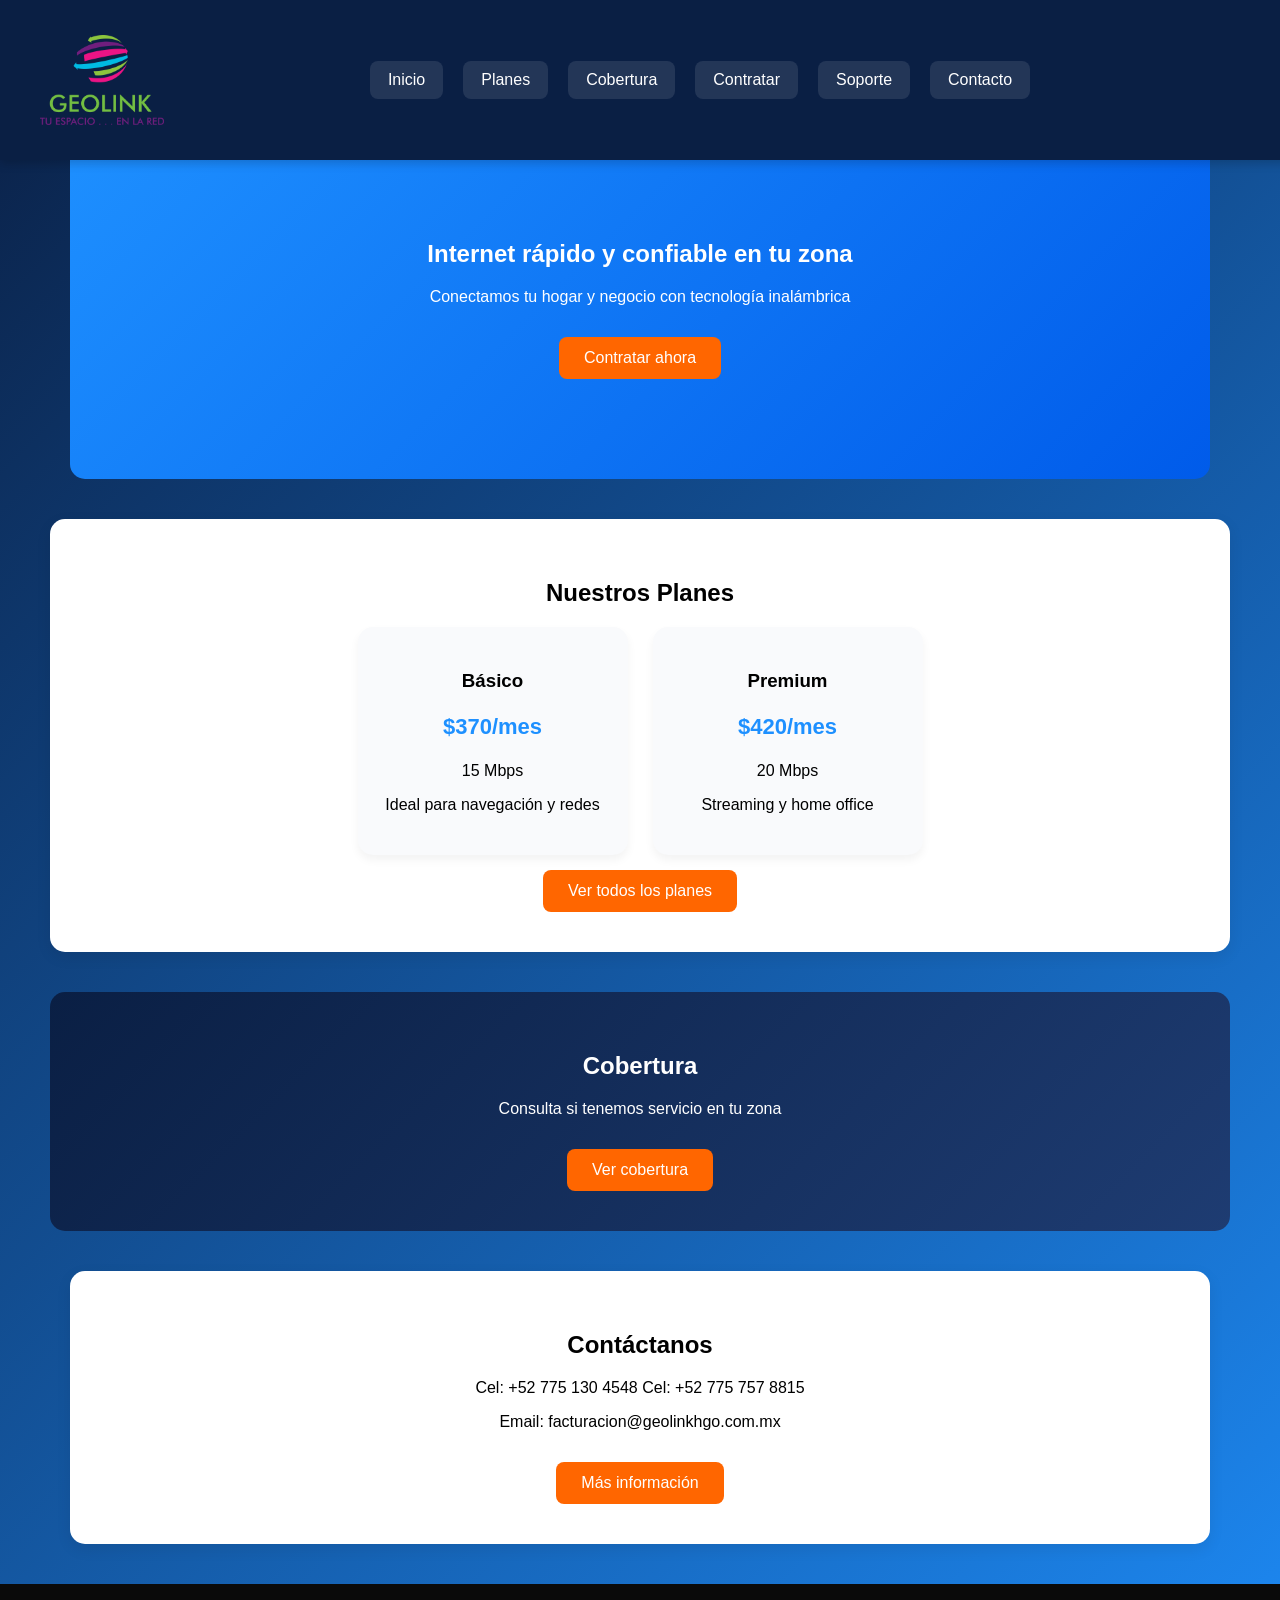
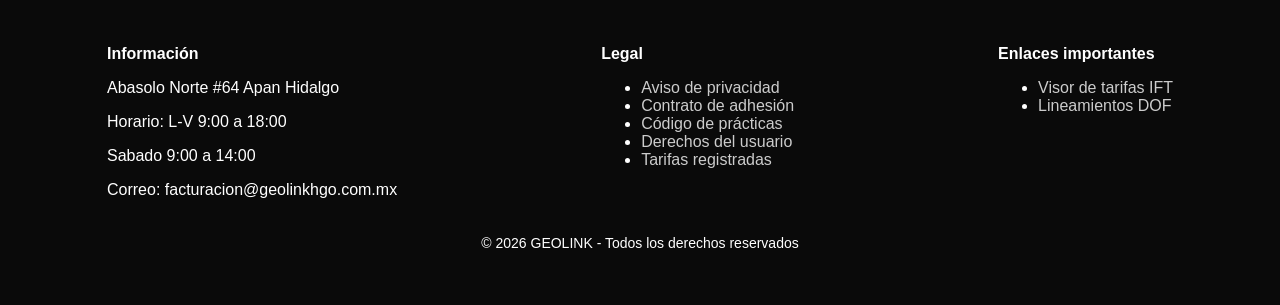
==== index.html @ 2ee6d13f "Add files via upload" ====
<!DOCTYPE html>
<html lang="es">
<head>
    <meta charset="UTF-8">
    <meta name="viewport" content="width=device-width, initial-scale=1.0">
    <title>GEOLINK Internet inalámbrico</title>

    <link rel="stylesheet" href="styles.css">
</head>
<body>

<!-- 🔝 NAVBAR -->
<header>
    <nav class="navbar">
        <h2 class="logo">
    <img src="LogoLegacy.png" alt="GEOLINK"></h2>

        <ul class="menu">
            <li><a href="#">Inicio</a></li>
            <li><a href="planes.html">Planes</a></li>
            <li><a href="cobertura.html">Cobertura</a></li>
            <li><a href="contratar.html">Contratar</a></li>
            <li><a href="soporte.html">Soporte</a></li>
            <li><a href="contacto.html">Contacto</a></li>
        </ul>
    </nav>
</header>

<!-- 🚀 HERO -->
<section class="hero">
    <h1>Internet rápido y confiable en tu zona</h1>
    <p>Conectamos tu hogar y negocio con tecnología inalámbrica</p>
    <a href="contratar.html" class="btn">Contratar ahora</a>
</section>

<!-- 💰 PLANES DESTACADOS -->
<section class="planes">
    <h2>Nuestros Planes</h2>

    <div class="cards">
        <div class="card">
            <h3>Básico</h3>
            <p class="precio">$370/mes</p>
            <p>15 Mbps</p>
            <p>Ideal para navegación y redes</p>
        </div>

        <div class="card">
            <h3>Premium</h3>
            <p class="precio">$420/mes</p>
            <p>20 Mbps</p>
            <p>Streaming y home office</p>
        </div>
    </div>

    <a href="planes.html" class="btn">Ver todos los planes</a>
</section>

<!-- 📡 COBERTURA -->
<section class="cobertura">
    <h2>Cobertura</h2>
    <p>Consulta si tenemos servicio en tu zona</p>
    <a href="cobertura.html" class="btn">Ver cobertura</a>
</section>

<!-- 📞 CONTACTO RÁPIDO -->
<section class="contacto">
    <h2>Contáctanos</h2>
    <p>Cel: +52 775 130 4548
       Cel: +52 775 757 8815 
    </p>
    <p>Email: facturacion@geolinkhgo.com.mx</p>
    <a href="contacto.html" class="btn">Más información</a>
</section>

<!-- ⚖️ FOOTER LEGAL (CLAVE PARA IFT / PROFECO) -->
<footer>
    <div class="footer-content">
        
        <div>
            <h4>Información</h4>
            <p>Abasolo Norte #64 Apan Hidalgo</p>
            <p>Horario: L-V 9:00 a 18:00</p>
            <p>      Sabado 9:00 a 14:00</p>
            <p>Correo: facturacion@geolinkhgo.com.mx</p>
        </div>

        <div>
            <h4>Legal</h4>
            <ul>
                <li><a href="legal/aviso-privacidad.html">Aviso de privacidad</a></li>
                <li><a href="legal/contrato.html">Contrato de adhesión</a></li>
                <li><a href="legal/codigo-practicas.html">Código de prácticas</a></li>
                <li><a href="legal/derechos-usuario.html">Derechos del usuario</a></li>
                <li><a href="legal/tarifas.html">Tarifas registradas</a></li>
            </ul>
        </div>

        <div>
            <h4>Enlaces importantes</h4>
            <ul>
                <li><a href="https://tarifas.ift.org.mx/ift_visor/" target="_blank">Visor de tarifas IFT</a></li>
                <li><a href="https://www.dof.gob.mx/" target="_blank">Lineamientos DOF</a></li>
            </ul>
        </div>

    </div>

    <p class="copy">© 2026 GEOLINK - Todos los derechos reservados</p>
</footer>
<script src="script.js"></script>
</body>
</html>
---- styles.css ----
/* RESET */
body {
    margin: 0;
    font-family: Arial, sans-serif;

    background: linear-gradient(135deg, #0a1f44, #1e90ff);
    min-height: 100vh;

      margin: 0;
    padding-top: 80px; /* 🔥 ajusta según altura del navbar */
}

/* NAVBAR FIJO */
.navbar {
    position: fixed;   /* 🔥 lo fija */
    top: 0;
    left: 0;
    width: 100%;

    display: grid;
    grid-template-columns: 1fr auto 1fr;
    align-items: center;

    background: #0a1f44;
    padding: 15px 40px;

    z-index: 1000; /* 🔥 evita que se tape */
    box-shadow: 0 3px 10px rgba(0,0,0,0.2);
}

.logo img {
    height: 90px;
    width: auto;
    display: block;
}

.menu a {
    position: relative;
}

.menu a::after {
    content: "";
    position: absolute;
    width: 0;
    height: 2px;
    background: #ff6600;
    left: 0;
    bottom: -5px;
    transition: 0.3s;
}

.menu a:hover::after {
    width: 100%;
}

/* HERO */
.hero {
    text-align: center;
    padding: 100px 20px;
    background: linear-gradient(135deg, #1e90ff, #005bea);
    color: white;
}

/* BOTONES */
.btn {
    display: inline-block;
    margin-top: 15px;
    padding: 12px 25px;
    background: #ff6600;
    color: white;
    text-decoration: none;
    border-radius: 8px;
    transition: 0.3s;
}

.btn:hover {
    background: #e65c00;
}

/* SECCIONES (esto da separación visual) */
section {
    margin: 40px auto;
    max-width: 1100px;
    padding: 40px;
    border-radius: 15px;
}

/* PLANES */
.planes {
    background: white;
    text-align: center;
    box-shadow: 0 5px 15px rgba(0,0,0,0.08);
}

.cards {
    display: flex;
    justify-content: center;
    gap: 25px;
    flex-wrap: wrap;
}

.card {
    background: #f9fafc;
    border-radius: 15px;
    padding: 25px;
    width: 220px;
    box-shadow: 0 5px 10px rgba(0,0,0,0.05);
    transition: 0.3s;
}

.card:hover {
    transform: translateY(-5px);
}

.precio {
    font-size: 22px;
    font-weight: bold;
    color: #1e90ff;
}

/* COBERTURA */
.cobertura {
    background: linear-gradient(135deg, #0a1f44, #1e3c72);
    color: white;
    text-align: center;
}

/* CONTACTO */
.contacto {
    background: white;
    text-align: center;
    box-shadow: 0 5px 15px rgba(0,0,0,0.08);
}

/* FOOTER */
footer {
    background: #0a0a0a;
    color: white;
    padding: 40px 20px;
}

.footer-content {
    display: flex;
    justify-content: space-around;
    flex-wrap: wrap;
    gap: 30px;
}

footer h4 {
    margin-bottom: 10px;
}

footer a {
    color: #ccc;
    text-decoration: none;
}

footer a:hover {
    color: white;
}

.copy {
    text-align: center;
    margin-top: 20px;
    font-size: 14px;
}

/* MENÚ HORIZONTAL */
.menu {
    list-style: none;
    display: flex; /* 🔥 esto lo hace horizontal */
    gap: 20px;
    justify-self: center;
}

/* CADA OPCIÓN */
.menu li a {
    display: block;
    padding: 10px 18px;
    background: rgba(255,255,255,0.1);
    color: white;
    text-decoration: none;
    border-radius: 8px;
    font-weight: 500;
    transition: 0.3s;
}

/* EFECTO HOVER (REALCE) */
.menu li a:hover {
    background: #ff6600;
    transform: translateY(-2px);
}

.navbar.scrolled {
    background: rgba(10, 31, 68, 0.95);
    backdrop-filter: blur(5px);
}

.destacado {
    border: 2px solid #ff6600;
    transform: scale(1.05);
}

/* EMPRESARIALES CON OTRO ESTILO */
.empresas {
    background: linear-gradient(135deg, #0a1f44, #1e3c72);
    color: white;
}

.empresas .card {
    background: white;
    color: black;
}



.nota {
    margin-top: 15px;
    font-size: 14px;
    color: #555;
}

.nota {
    margin-top: 15px;
    font-size: 14px;
    color: #555;
}

.consulta {
    text-align: center;
}

.mapa {
    text-align: center;
    padding: 40px;
}

.mapa-container {
    margin-top: 20px;
    max-width: 1000px;
    margin-left: auto;
    margin-right: auto;
}

.mapa iframe {
    box-shadow: 0 5px 20px rgba(0,0,0,0.2);
}

.mapa-container iframe {
    width: 100%;
    height: 450px;
}

.filtros {
    display: flex;
    gap: 10px;
    justify-content: center;
    flex-wrap: wrap;
}

select {
    padding: 10px;
    border-radius: 8px;
    min-width: 180px;
}

#resultado {
    margin-top: 20px;
    font-weight: bold;
    text-align: center;
}


.formulario {
    display: flex;
    justify-content: center;
    padding: 40px;
}

form {
    display: flex;
    flex-direction: column;
    gap: 15px;
    width: 100%;
    max-width: 400px;
}

input, select, textarea {
    padding: 12px;
    border-radius: 8px;
    border: 1px solid #ccc;
}

textarea {
    min-height: 80px;
}






.faq {
    display: flex;
    flex-direction: column;
    gap: 15px;
    max-width: 600px;
    margin: auto;
}

.item {
    background: white;
    padding: 15px;
    border-radius: 10px;
    cursor: pointer;
    box-shadow: 0 5px 10px rgba(0,0,0,0.1);
}

.item p {
    display: none;
    margin-top: 10px;
}

.item.activo p {
    display: block;
}

.diagnostico {
    text-align: center;
    margin-top: 40px;
}

.botones-soporte {
    display: flex;
    justify-content: center;
    gap: 15px;
    margin-top: 15px;
}


.contacto-info {
    display: grid;
    grid-template-columns: repeat(auto-fit, minmax(250px, 1fr));
    gap: 20px;
    max-width: 900px;
    margin: 30px auto;
}

.info-box {
    background: white;
    padding: 20px;
    border-radius: 10px;
    width: 250px;
    text-align: center;
    box-shadow: 0 5px 10px rgba(0,0,0,0.1);
}

.formulario {
    text-align: center;
    padding: 30px;
}

form {
    max-width: 400px;
    margin: auto;
    display: flex;
    flex-direction: column;
    gap: 15px;
}



.contacto-info {
    display: grid;
    grid-template-columns: repeat(auto-fit, minmax(250px, 1fr));
    gap: 25px;
    max-width: 1000px;
    margin: 40px auto;
    padding: 0 20px;
}

.info-box {
    background: white;
    padding: 25px;
    border-radius: 15px;
    text-align: center;
    box-shadow: 0 5px 15px rgba(0,0,0,0.1);
    transition: 0.3s;
}

.info-box:hover {
    transform: translateY(-5px);
}

.info-box h3 {
    color: #0a1f44;
    margin-bottom: 15px;
}

.mapa {
    padding: 40px 20px;
    text-align: center;
}

.mapa iframe {
    width: 100%;
    max-width: 1000px;
    border: none;
    box-shadow: 0 5px 15px rgba(0,0,0,0.15);
}

.formulario {
    padding: 40px 20px;
}

.formulario form {
    max-width: 500px;
    margin: auto;
    display: flex;
    flex-direction: column;
    gap: 15px;
}

.formulario input,
.formulario textarea {
    padding: 14px;
    border-radius: 10px;
    border: 1px solid #ccc;
    font-size: 16px;
}

.formulario textarea {
    min-height: 120px;
}

.contacto {
    text-align: center;
    padding: 40px 20px;
}


.formulario {
    padding: 50px 20px;
    text-align: center;
}

.contenido-contacto {
    display: flex;
    align-items: center;
    justify-content: center;
    gap: 50px;
    flex-wrap: wrap;
    margin-top: 30px;
}

/* Imagen */
.lado-imagen {
    flex: 1;
    min-width: 250px;
    text-align: center;
}

.img-contacto {
    width: 200px;
    border-radius: 15px;
    box-shadow: 0 5px 15px rgba(0,0,0,0.25);
}

/* =========================
   FORMULARIO CONTACTO
========================= */

.formulario {

    padding: 70px 20px;

    text-align: center;
}

/* TITULO */

.formulario h2 {

    margin-bottom: 40px;

    font-size: 38px;

    color: white;

    font-weight: bold;
}

/* CONTENEDOR GENERAL */

.contenido-contacto {

    display: flex;

    align-items: center;

    justify-content: center;

    gap: 50px;

    flex-wrap: nowrap;

    max-width: 1100px;

    margin: auto;
}

/* =========================
   IMAGEN
========================= */

.lado-imagen {

    width: 280px;

    display: flex;

    justify-content: center;
}

.img-contacto {

    width: 180px;

    border-radius: 18px;

    box-shadow: 0 5px 20px rgba(0,0,0,0.30);

    transition: 0.3s;
}

/* HOVER */

.img-contacto:hover {

    transform: scale(1.03);
}

/* =========================
   FORMULARIO CONTACTO
========================= */

.formulario {

    padding: 70px 20px;

    margin-top: -20px;

    text-align: center;
}

/* =========================
   TITULO
========================= */

.formulario h2 {

    margin-bottom: 15px;
    line-height: 1.1;
    font-size: 38px;

    color: white;

    font-weight: bold;
}

/* SUBTEXTO */

.subtexto-contacto {

    color: rgba(255,255,255,0.8);

    margin-bottom: 35px;

    font-size: 18px;
}

/* =========================
   CONTENEDOR GENERAL
========================= */

.contenido-contacto {

    display: flex;

    align-items: flex-start;

    justify-content: center;

    gap: 50px;

    flex-wrap: nowrap;

    max-width: 1100px;

    margin: auto;
}

/* =========================
   IMAGEN
========================= */

.lado-imagen {

    margin-top: 100px;

    width: 280px;

    display: flex;

    justify-content: center;
}

.img-contacto {

    width: 180px;

    border-radius: 18px;

    box-shadow: 0 5px 20px rgba(0,0,0,0.30);

    transition: 0.3s;
}

/* HOVER IMAGEN */

.img-contacto:hover {

    transform: scale(1.03);
}





/* =========================
   FORMULARIO CONTACTO
========================= */

.formulario {
    padding: 90px 20px 80px;
    background: linear-gradient(135deg, #1a1a2e, #0f1629);
}

.formulario-contenedor {
    max-width: 1200px;
    margin: 0 auto;
}

/* Título más pequeño */
.formulario h2 {
    font-size: 30px;           /* ← Aquí está el cambio */
    color: white;
    font-weight: 800;
    text-align: left;
    margin-bottom: 40px;
    padding-left: 10px;
}

/* Contenedor principal */
.contenido-contacto {
    display: flex;
    align-items: flex-start;
    justify-content: flex-start;
    gap: 60px;
    max-width: 1200px;
    margin: 0 auto;
}

/* Imagen */
.lado-imagen {
    flex-shrink: 0;
}

.img-contacto {
    width: 210px;
    border-radius: 18px;
    box-shadow: 0 10px 25px rgba(0, 0, 0, 0.35);
}

/* Formulario grande */
.lado-formulario {
    flex: 1;
    max-width: 520px;
}

.lado-formulario form {
    display: flex;
    flex-direction: column;
    gap: 22px;
}

.lado-formulario input,
.lado-formulario textarea {
    padding: 18px 20px;
    border: none;
    border-radius: 14px;
    font-size: 17px;
    background: rgba(255, 255, 255, 0.97);
    width: 100%;
}

.lado-formulario textarea {
    height: 160px;
    resize: vertical;
}

.lado-formulario .btn {
    background: #ff6b00;
    color: white;
    padding: 18px 32px;
    border: none;
    border-radius: 14px;
    font-size: 18px;
    font-weight: 600;
    cursor: pointer;
    transition: 0.3s;
    margin-top: 10px;
}

.lado-formulario .btn:hover {
    background: #ff8800;
    transform: translateY(-4px);
}

/* Responsive */
@media (max-width: 768px) {
    .contenido-contacto {
        flex-direction: column;
        align-items: center;
        gap: 40px;
    }
    
    .formulario h2 {
        text-align: center;
        padding-left: 0;
        font-size: 30px;     /* Aún más pequeño en móvil */
    }
}
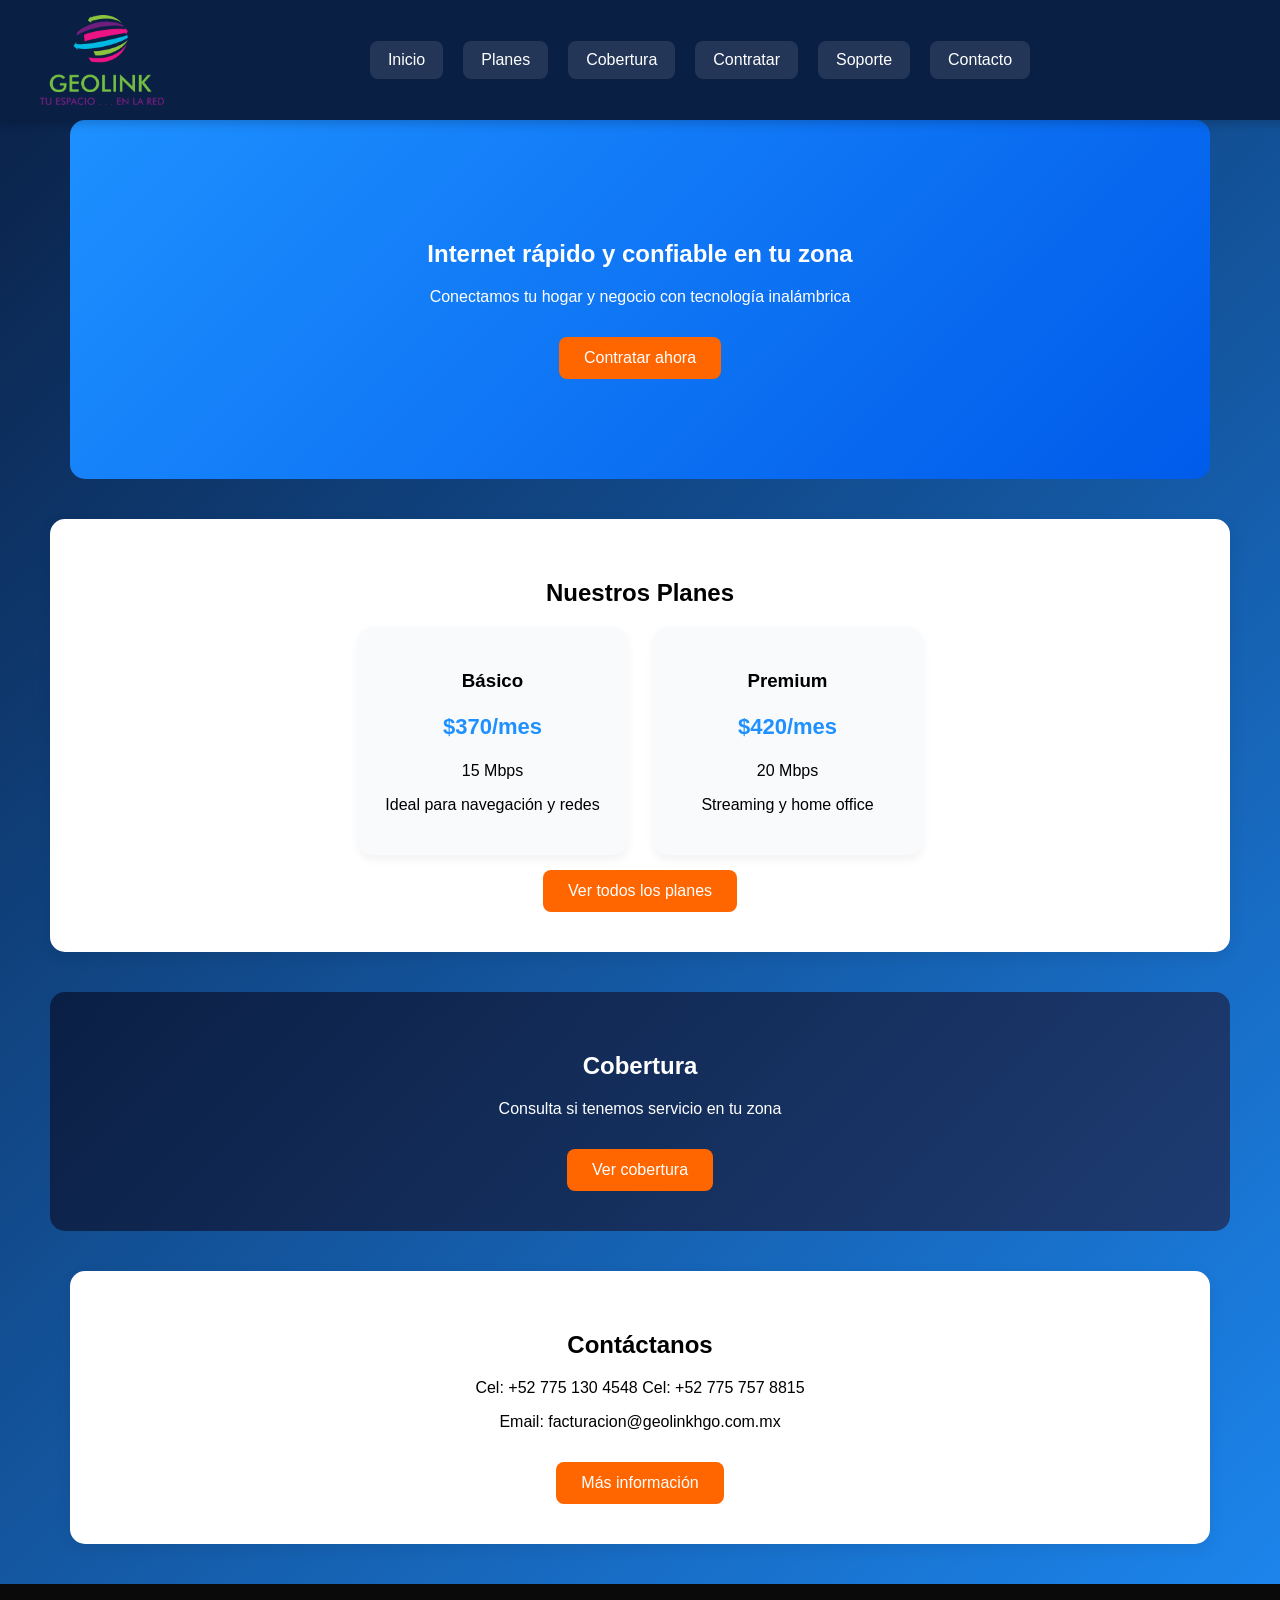
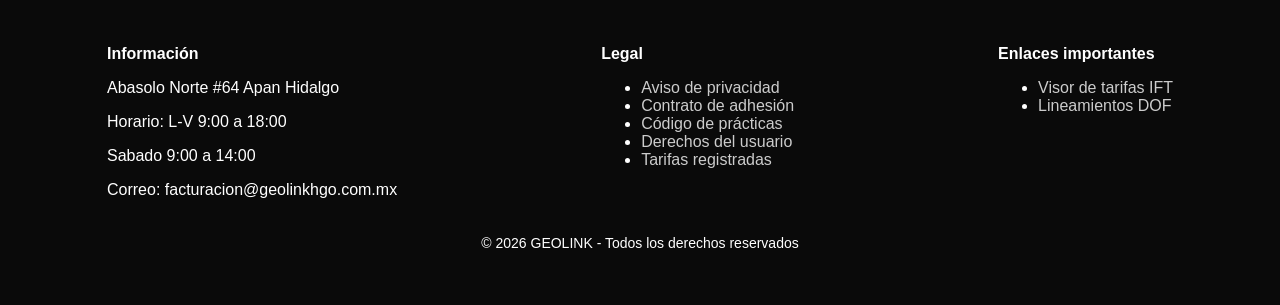
==== commit 50f9bdfe: "Add files via upload" ====
--- a/index.html
+++ b/index.html
@@ -12,11 +12,19 @@
 <!-- 🔝 NAVBAR -->
 <header>
     <nav class="navbar">
-        <h2 class="logo">
-    <img src="LogoLegacy.png" alt="GEOLINK"></h2>
+        <a href="index.html" class="logo">
+            <img src="LogoLegacy.png" alt="GEOLINK">
+        </a>
 
-        <ul class="menu">
-            <li><a href="#">Inicio</a></li>
+        <!-- Botón Hamburguesa -->
+        <button class="hamburger" id="hamburger">
+            <span></span>
+            <span></span>
+            <span></span>
+        </button>
+
+        <ul class="menu" id="menu">
+            <li><a href="index.html">Inicio</a></li>
             <li><a href="planes.html">Planes</a></li>
             <li><a href="cobertura.html">Cobertura</a></li>
             <li><a href="contratar.html">Contratar</a></li>
--- a/styles.css
+++ b/styles.css
@@ -740,4 +740,90 @@
         padding-left: 0;
         font-size: 30px;     /* Aún más pequeño en móvil */
     }
+}
+
+
+
+
+
+
+
+
+
+/* ==================== MENÚ MÓVIL ==================== */
+
+/* Hamburguesa */
+.hamburger {
+    display: none;
+    flex-direction: column;
+    justify-content: space-between;
+    width: 30px;
+    height: 22px;
+    background: transparent;
+    border: none;
+    cursor: pointer;
+    z-index: 1001;
+}
+
+.hamburger span {
+    width: 100%;
+    height: 3px;
+    background: white;
+    border-radius: 3px;
+    transition: all 0.3s;
+}
+
+/* Estado activo (X) */
+.hamburger.active span:nth-child(1) {
+    transform: rotate(45deg) translate(6px, 6px);
+}
+.hamburger.active span:nth-child(2) {
+    opacity: 0;
+}
+.hamburger.active span:nth-child(3) {
+    transform: rotate(-45deg) translate(5px, -5px);
+}
+
+/* Responsive */
+@media (max-width: 768px) {
+    .hamburger {
+        display: flex;
+    }
+
+    .menu {
+        position: fixed;
+        top: 80px;           /* Ajusta según altura de tu navbar */
+        left: -100%;
+        width: 100%;
+        height: calc(100vh - 80px);
+        background: #0a1f44;
+        flex-direction: column;
+        align-items: center;
+        justify-content: start;
+        padding-top: 40px;
+        gap: 15px;
+        transition: left 0.4s ease;
+        z-index: 1000;
+        box-shadow: 0 10px 20px rgba(0,0,0,0.3);
+    }
+
+    .menu.active {
+        left: 0;
+    }
+
+    .menu li a {
+        font-size: 1.2rem;
+        padding: 12px 30px;
+        width: 80%;
+        text-align: center;
+    }
+
+    .navbar {
+        padding: 15px 20px;
+        grid-template-columns: 1fr auto;
+    }
+
+    .logo img {
+        height: 70px;
+    }
 }
